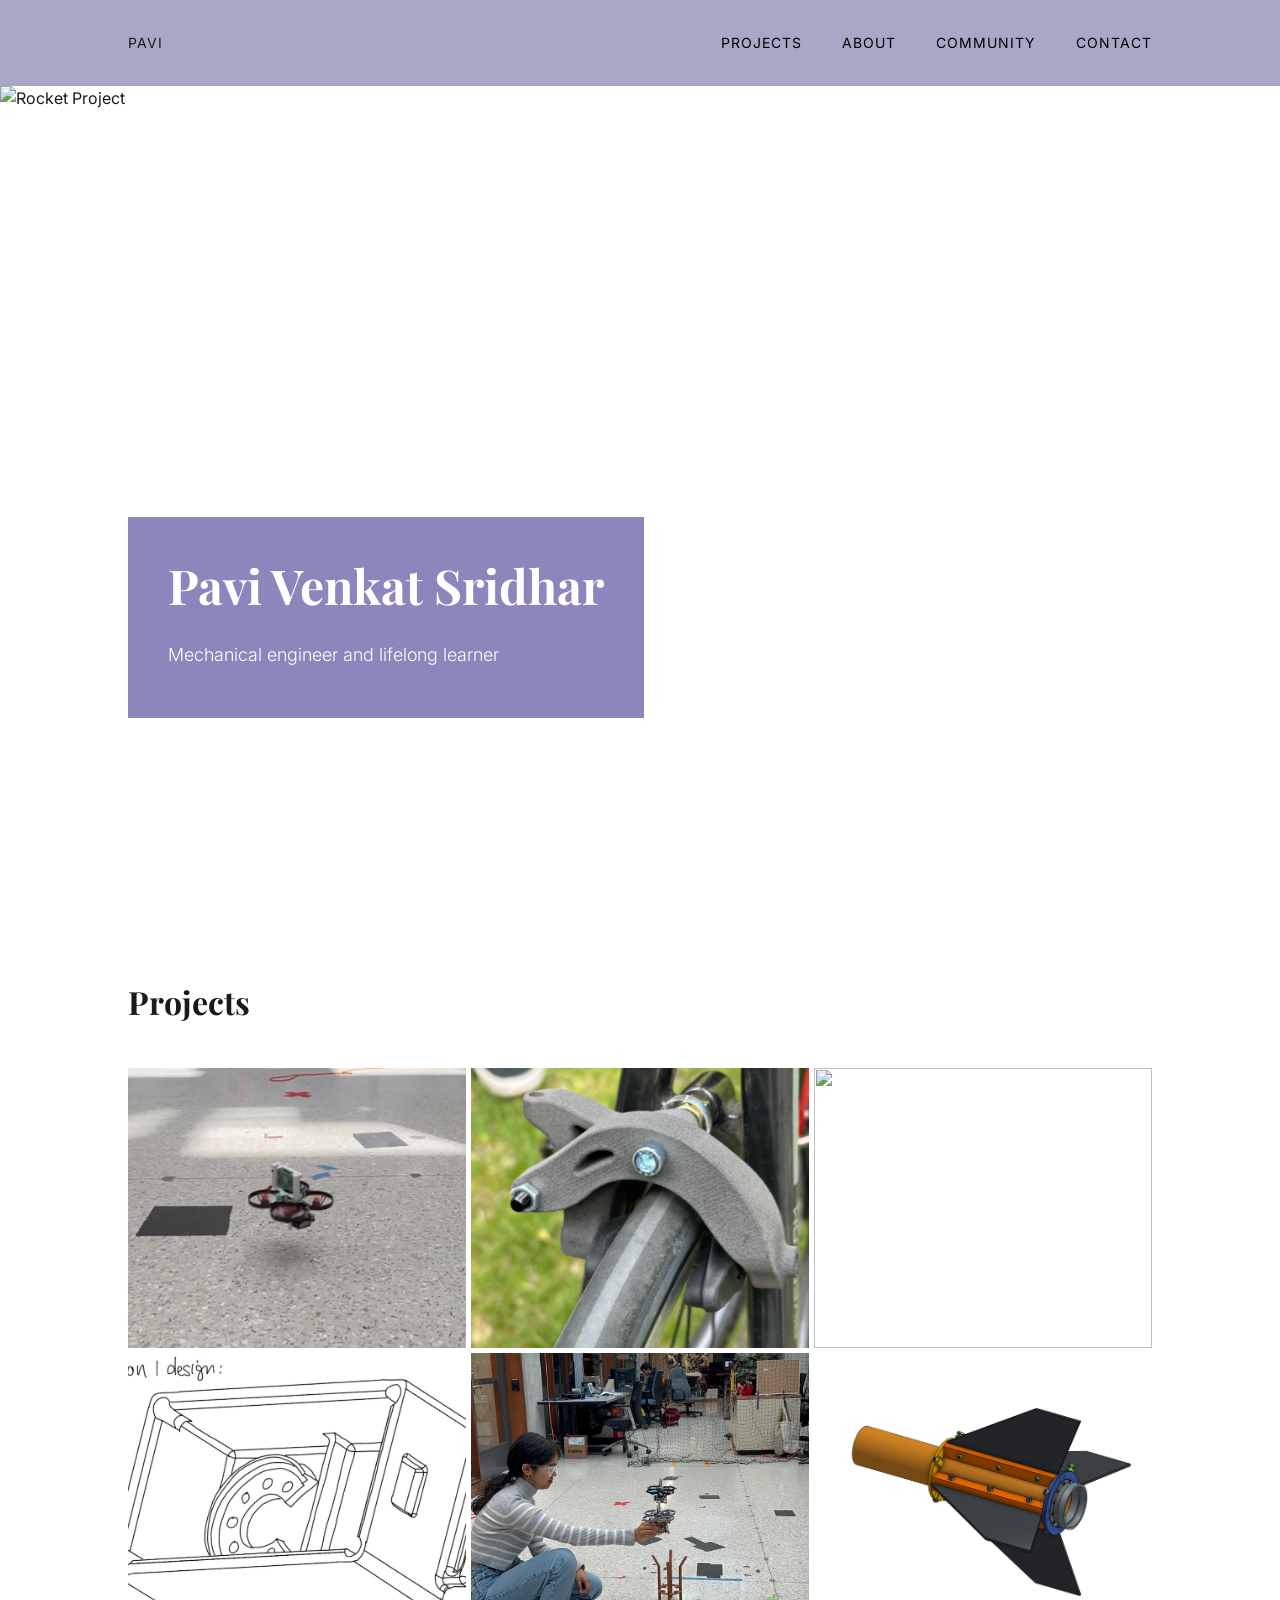
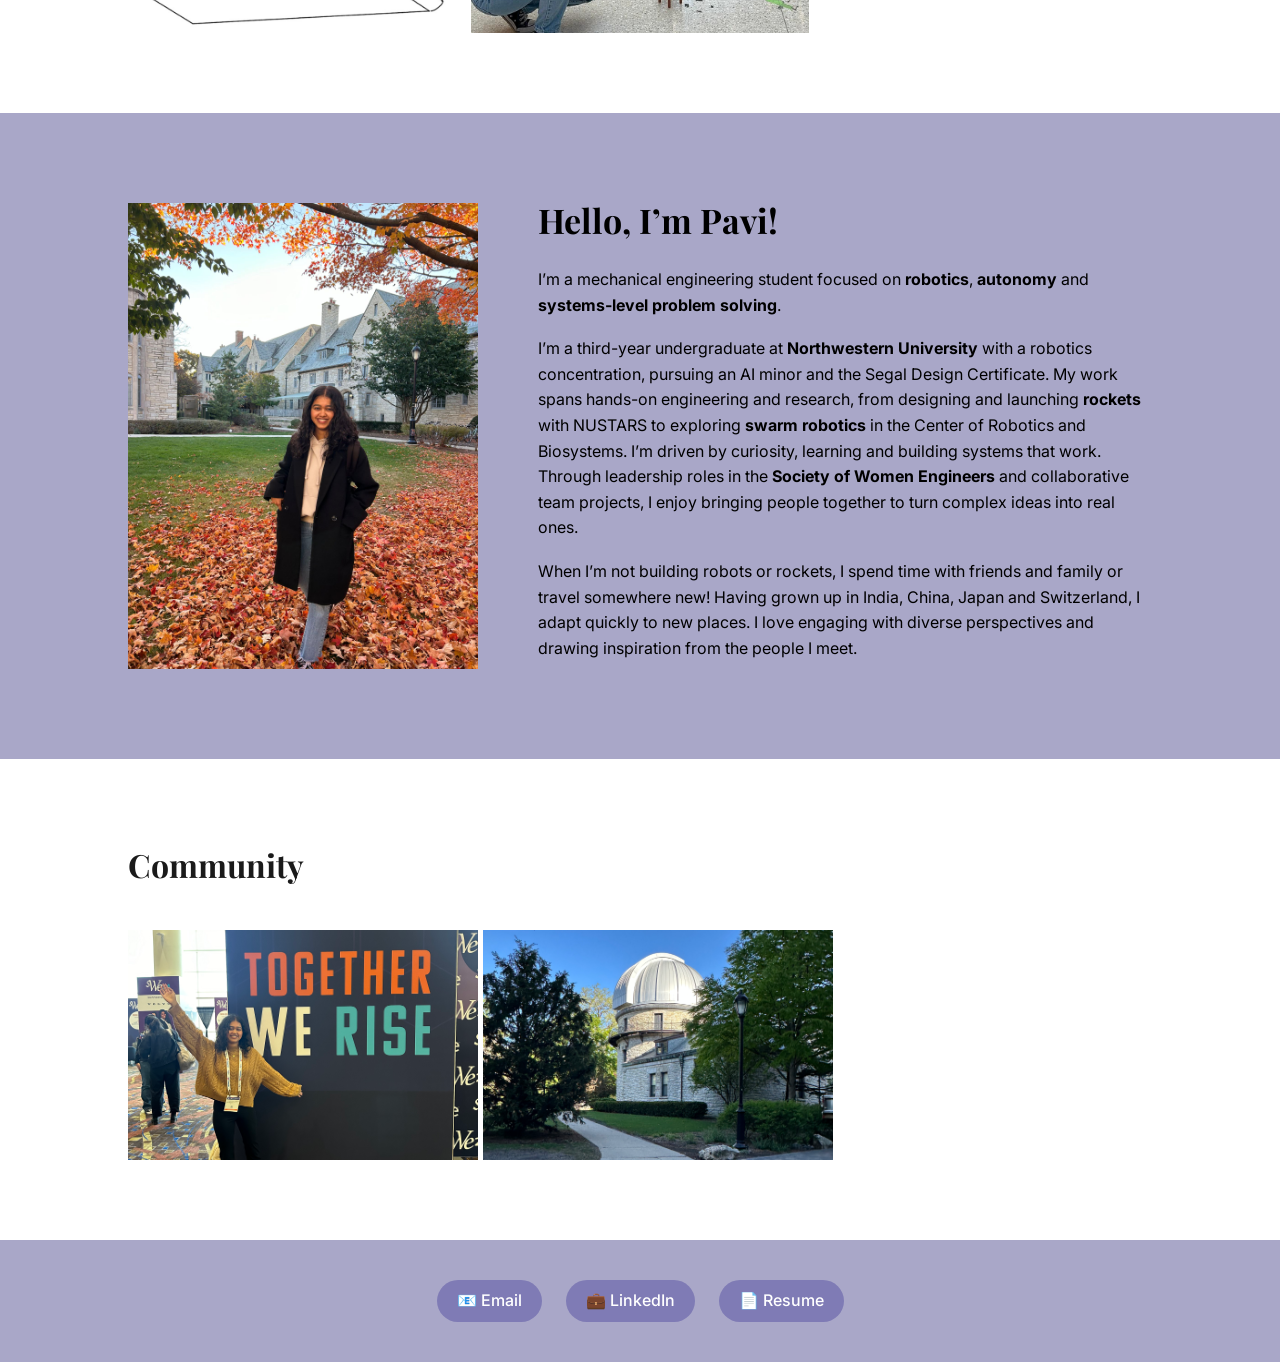
==== index.html @ 60ed6582 "images" ====
<!DOCTYPE html>
<html lang="en">
<head>
  <meta charset="UTF-8">
  <title>Pavi Venkat Sridhar</title>
  <link rel="stylesheet" href="style.css">
  <link href="https://fonts.googleapis.com/css2?family=Playfair+Display:wght@500;700&family=Inter:wght@300;400;600&display=swap" rel="stylesheet">
</head>
<body class="body">

  <!-- NAVBAR -->
  <nav class="navbar">
    <div class="logo">PAVI</div>
    <ul class="nav-links">
      <li><a href="#projects">PROJECTS</a></li>
      <li><a href="#about">ABOUT</a></li>
      <li><a href="#community">COMMUNITY</a></li>
      <li><a href="#contact">CONTACT</a></li>
    </ul>
  </nav>

  <!-- HERO -->
  <header class="hero">
    <img src="assets/landing.JPG" alt="Rocket Project">
    <div class="hero-text">
      <h1>Pavi Venkat Sridhar</h1>
      <p>Mechanical engineer and lifelong learner</p>
    </div>
  </header>

  <!-- PROJECTS -->
  <section id="projects" class="projects">
    <h2>Projects</h2>
    <div class="project-grid">
  
      <a href="quadrotor.html">
        <div class="project-item">
          <img src="assets/CS410/quadrotor.png">
          <div class="project-overlay">Quadrotor Design & Autonomous Control</div>
        </div>
      </a>
      <a href="bike_brake_calipers.html">
        <div class="project-item">
          <img src="assets/bike claiper/bike_calipers.png">
          <div class="project-overlay">Bike Brake Calipers</div>
        </div>
      </a>
      <a href="L2.html">
        <div class="project-item">
          <img src="assets/L2/launch.JPG" class="L2">
          <div class="project-overlay">Level 2 High Power Rocketry</div>
        </div>
      </a>
      <!--
      <div class="project-item">
        <img src="assets/jackinbox.jpeg">
        <div class="project-overlay">Jack in a Box</div>
      </div>
      -->
      <a href="Meemo.html">
        <div class="project-item">
          <img src="assets/Meemo/meemo.png">
          <div class="project-overlay">Meemo</div>
        </div>
      </a>
      <a href="swarm.html">
        <div class="project-item">
          <img src="assets/me with robot.jpg">
          <div class="project-overlay">Swarm Robotics Research</div>
        </div>
      </a>
      <!-- 
      <div class="project-item">
        <img src="assets/me333 circuit.png">
        <div class="project-overlay">PID Motor Control</div>
      </div>
      -->
      <a href="fins.html">
      <div class="project-item">
        <img src="assets/Fin clamps/fin clamp asembly.png">
        <div class="project-overlay">Modular Fin Clamp System</div>
      </div>
      </a>
  
    </div>
  </section>

  <!-- ABOUT -->
  <section id="about" class="about">
    <div class="about-container">
      <img src="assets/me nice photo.jpg" class="about-img">

      <div class="about-text">
        <h2>Hello, I’m Pavi!</h2>
        <p>
            I’m a mechanical engineering student focused on <strong>robotics</strong>, <strong>autonomy</strong> and <strong>systems-level problem solving</strong>. 
        </p>
        <p>
            I’m a third-year undergraduate at <strong>Northwestern University</strong> with a robotics concentration, pursuing an AI minor and the Segal Design Certificate. My work spans hands-on engineering and research, from designing and launching <strong>rockets</strong> with NUSTARS to exploring <strong>swarm robotics</strong> in the Center of Robotics and Biosystems. I’m driven by curiosity, learning and building systems that work. Through leadership roles in the <strong>Society of Women Engineers</strong> and collaborative team projects, I enjoy bringing people together to turn complex ideas into real ones.
        </p>
        <p>
            When I’m not building robots or rockets, I spend time with friends and family or travel somewhere new! Having grown up in India, China, Japan and Switzerland, I adapt quickly to new places. I love engaging with diverse perspectives and drawing inspiration from the people I meet.
        </p>
      </div>
    </div>
  </section>

 <!-- COMMUNITY -->
<section id="community" class="community">
  <h2>Community</h2>
  <div class="community-grid">
    <a href="community.html">
      <div class="project-item">
        <img src="assets/we25.jpeg">
        <div class="project-overlay">Society of Women Engineers</div>
      </div>
    </a>
    <a href="community.html">
      <div class="project-item">
        <img src="assets/dearborn.jpeg" class="Dearborn">
        <div class="project-overlay">Dearborn Observatory</div>
      </div>
    </a>
  </div>
</section>

  <!-- FOOTER -->
  <footer id="contact">
    <a href="mailto:pavithravenkatsridhar2027@u.northwestern.edu">📧 Email</a>
    <a href="https://www.linkedin.com/in/pavi-venk/">💼 LinkedIn</a>
    <a href="resume.pdf" download>📄 Resume</a>
  </footer>

</body>
</html>
---- style.css ----
/* --------------------- LANDING PAGE --------------------- */
:root {
    --lavender: #a9a7c8;
    --lavender-dark: #7f7bb5;
    --text-dark: #1a1a1a;
  }
  
  * {
    box-sizing: border-box;
  }
  
  body {
    margin: 0;
    font-family: 'Inter', sans-serif;
    color: var(--text-dark);
    line-height: 1.6;
    background-color: white;
  }
  
  h1, h2 {
    font-family: 'Playfair Display', serif;
    margin: 0;
  }
  
  section {
    padding: 80px 10%;
    background-color: white;
  }
  
  /* NAVBAR */
  .navbar {
    background: var(--lavender);
    display: flex;
    justify-content: space-between;
    align-items: center;
    padding: 18px 10%;
    font-size: 14px;
    letter-spacing: 1px;
  }
  
  .nav-links {
    list-style: none;
    display: flex;
    gap: 40px;
  }
  
  .nav-links a {
    text-decoration: none;
    color: black;
  }
  
  /* HERO */
  .hero {
    position: relative;
    height: 90vh;
    overflow: hidden;
  }
  
  .hero img {
    width: 100%;
    height: 100%;
    object-fit: cover;
  }
  
  .hero-text {
    position: absolute;
    bottom: 22%;
    left: 10%;
    background: rgba(127, 123, 181, 0.9);
    padding: 30px 40px;
    color: white;
    max-width: 550px;
  }
  
  .hero-text h1 {
    font-size: 48px;
    margin-bottom: 10px;
  }
  
  .hero-text p {
    font-size: 18px;
    font-weight: 300;
  }
  
  /* PROJECTS */
.L2 {
  object-position: center 80%;
}

.project-item {
  position: relative;
  overflow: hidden;
  height: 280px;
}

.project-item img {
  width: 100%;
  height: 100%;
  object-fit: cover;
  transition: transform 0.3s ease;
  display: block;
}

.project-item img:hover {
  transform: scale(1.03);
}

.project-overlay {
  position: absolute;
  inset: 0;
  background: rgba(127, 123, 181, 0);
  color: white;
  display: flex;
  align-items: center;
  justify-content: center;
  text-align: center;
  padding: 16px;
  font-size: 14px;
  font-weight: 600;
  opacity: 0;
  transition: opacity 0.3s ease, background 0.3s ease;
}

.project-item:hover .project-overlay {
  opacity: 1;
  background: rgba(127, 123, 181, 0.75);
}

.project-item:hover img {
  transform: scale(1.03);
}

.projects h2 {
  margin-bottom: 40px;
  font-size: 32px;
}

.project-grid {
  display: grid;
  grid-template-columns: repeat(3, 1fr);
  gap: 5px;
}
  
  /* ABOUT */
  .about {
    background: var(--lavender);
    color: white;
  }
  
  .about-container {
    display: flex;
    align-items: center;
    gap: 60px;
  }
  
  .about-img {
    width: 350px;
  }
  
  .about-text h2 {
    font-size: 34px;
    margin-bottom: 20px;
    color: black;
  }
  
  .about-text p {
    margin-bottom: 18px;
    max-width: 750px;
    color: black;
  }
  
  /* COMMUNITY */
  .Dearborn {
    object-position: center 30%;
  }

  .community {
    background-color: white;
  }

  .community h2 {
    margin-bottom: 40px;
    font-size: 32px;
  }
  
  .community-grid {
    display: flex;
    gap: 5px;
  }
  
  .community-grid .project-item {
    width: 350px;
    height: 230px;
    flex-shrink: 0;
  }
  
  /* FOOTER */
  footer {
    background: var(--lavender);
    padding: 40px;
    text-align: center;
  }
  
  footer a {
    margin: 0 10px;
    text-decoration: none;
    color: white;
    font-weight: 500;
    background-color: var(--lavender-dark);
    padding: 8px 20px;
    border-radius: 999px;
    display: inline-block;
  }
  
  footer a:hover {
    background-color: #6a669a;
  }
  
  /* RESPONSIVE */
  @media (max-width: 900px) {
  
    .project-grid {
      grid-template-columns: repeat(2, 1fr);
    }
  
    .about-container {
      flex-direction: column;
      text-align: center;
    }
  
    .hero-text {
      left: 5%;
      right: 5%;
    }
  }



  /* --------------------- QUADROTOR PAGE --------------------- */

  .project-hero {
    background: var(--lavender);
    padding: 60px 10% 50px;
    color: white;
    display: grid;
    grid-template-columns: 1fr 1fr;
    grid-template-rows: auto;
    gap: 40px;
    align-items: center;
  }
  .project-hero-text {
    display: flex;
    flex-direction: column;
    gap: 20px;
  }
  .project-hero figcaption {
    color: white;
    opacity: 0.8;
    font-size: 13px;
    margin-top: 8px;
    text-align: center;
  }
  .back-link {
    grid-column: 1 / -1;
  }
  .back-link:hover { opacity: 1; }
  .back-link::before { content: '← '; }

  .project-hero h1 {
    font-size: 48px;
    max-width: 600px;
    line-height: 1.2;
    margin-bottom: 20px;
  }

  .blurb {
    background: rgba(255,255,255,0.2);
    color: white;
    padding: 5px 16px;
    border-radius: 999px;
    font-size: 13px;
    font-weight: 500;
  }

  .skills-row {
    display: flex;
    gap: 10px;
    flex-wrap: wrap;
    margin-top: 16px;
  }
  .skill-pill {
    background: rgba(255,255,255,0.2);
    color: white;
    padding: 5px 16px;
    border-radius: 999px;
    font-size: 13px;
    font-weight: 500;
  }

  /* CONTENT */
  .project-content {
    max-width: 1300px;
    margin: 0 auto;
    padding: 60px 10%;
  }
  .project-intro {
    display: grid;
    grid-template-columns: 1fr 1fr;
    gap: 60px;
    align-items: start;
    margin-bottom: 70px;
  }
  .project-intro p {
    font-size: 16px;
    line-height: 1.8;
    color: #333;
    margin: 0;
  }
  .video-placeholder {
    background: #f0f0f0;
    border: 1px solid #ddd;
    height: 240px;
    display: flex;
    align-items: center;
    justify-content: center;
    color: #999;
    font-size: 13px;
    letter-spacing: 1px;
  }

  /* SECTIONS */
  .project-section {
    margin-bottom: 70px;
  }
  .project-section h2 {
    font-family: 'Playfair Display', serif;
    font-size: 24px;
    color: var(--lavender-dark);
    margin-bottom: 20px;
    padding-bottom: 8px;
    border-bottom: 2px solid var(--lavender);
  }
  .project-section p {
    font-size: 16px;
    line-height: 1.8;
    color: #333;
    max-width: 680px;
  }

  /* TWO COL */
  .two-col {
    display: grid;
    grid-template-columns: 1fr 1fr;
    gap: 50px;
    align-items: start;
    margin-bottom: 70px;
  }
  .two-col.reverse { direction: rtl; }
  .two-col.reverse > * { direction: ltr; }

  /* FIGURES */
  figure {
    margin: 0;
  }
  figure img {
    width: 100%;
    object-fit: cover;
  }
  figcaption {
    font-size: 13px;
    color: #888;
    margin-top: 8px;
    text-align: center;
    font-style: italic;
  }
  .chart-placeholder {
    background: #f7f7f7;
    border: 1px solid #e0e0e0;
    height: 260px;
    display: flex;
    align-items: center;
    justify-content: center;
    color: #bbb;
    font-size: 13px;
    letter-spacing: 1px;
  }

  /* BOTTOM MEDIA ROW */
  .media-row {
    display: grid;
    grid-template-columns: 1fr 1fr;
    gap: 30px;
    margin-bottom: 40px;
  }

  @media (max-width: 800px) {
    .project-intro, .two-col, .media-row { grid-template-columns: 1fr; }
    .project-hero h1 { font-size: 32px; }
    .two-col.reverse { direction: ltr; }
  }



  /* ---------------------  COMMUNITY PAGE --------------------- */
  .page-content {
    padding: 60px 10%;
  }

  .project-hero {
    background: var(--lavender);
    padding: 60px 10% 50px;
    color: white;
  }
  .back-link {
    display: inline-block;
    margin-bottom: 24px;
    text-decoration: none;
    color: white;
    font-size: 14px;
    letter-spacing: 1px;
    opacity: 0.85;
    transition: opacity 0.2s;
  }
  .back-link:hover { opacity: 1; }
  .back-link::before { content: '← '; }
  .project-hero h1 {
    font-family: 'Playfair Display', serif;
    font-size: 56px;
    font-weight: 700;
    color: white;
    margin: 0 0 8px;
    line-height: 1.15;
  }

  /* COMMUNITY SECTION */
  .community-section {
    display: grid;
    grid-template-columns: 1fr 1fr 1fr;
    gap: 40px;
    align-items: start;
    margin-bottom: 70px;
  }

  .community-section-text h2 {
    font-family: 'Playfair Display', serif;
    font-size: 22px;
    color: var(--lavender-dark);
    margin-bottom: 20px;
    font-weight: 500;
  }

  .community-section-text p {
    font-size: 15px;
    line-height: 1.8;
    color: #333;
    margin: 0;
  }

  .community-section-images {
    display: flex;
    flex-direction: column;
    gap: 16px;
  }

  .community-section-images img {
    width: 100%;
    object-fit: cover;
    display: block;
  }

  .community-section-images img.tall {
    height: 260px;
  }

  .community-section-images img.short {
    height: 120px;
    object-fit: contain;
    background: #f9f9f9;
  }

  .img-single {
    height: 260px;
    width: 100%;
    object-fit: cover;
    display: block;
  }

  hr.section-divider {
    border: none;
    border-top: 1px solid #e8e8e8;
    margin-bottom: 70px;
  }

  @media (max-width: 900px) {
    .community-section {
      grid-template-columns: 1fr;
    }
  }
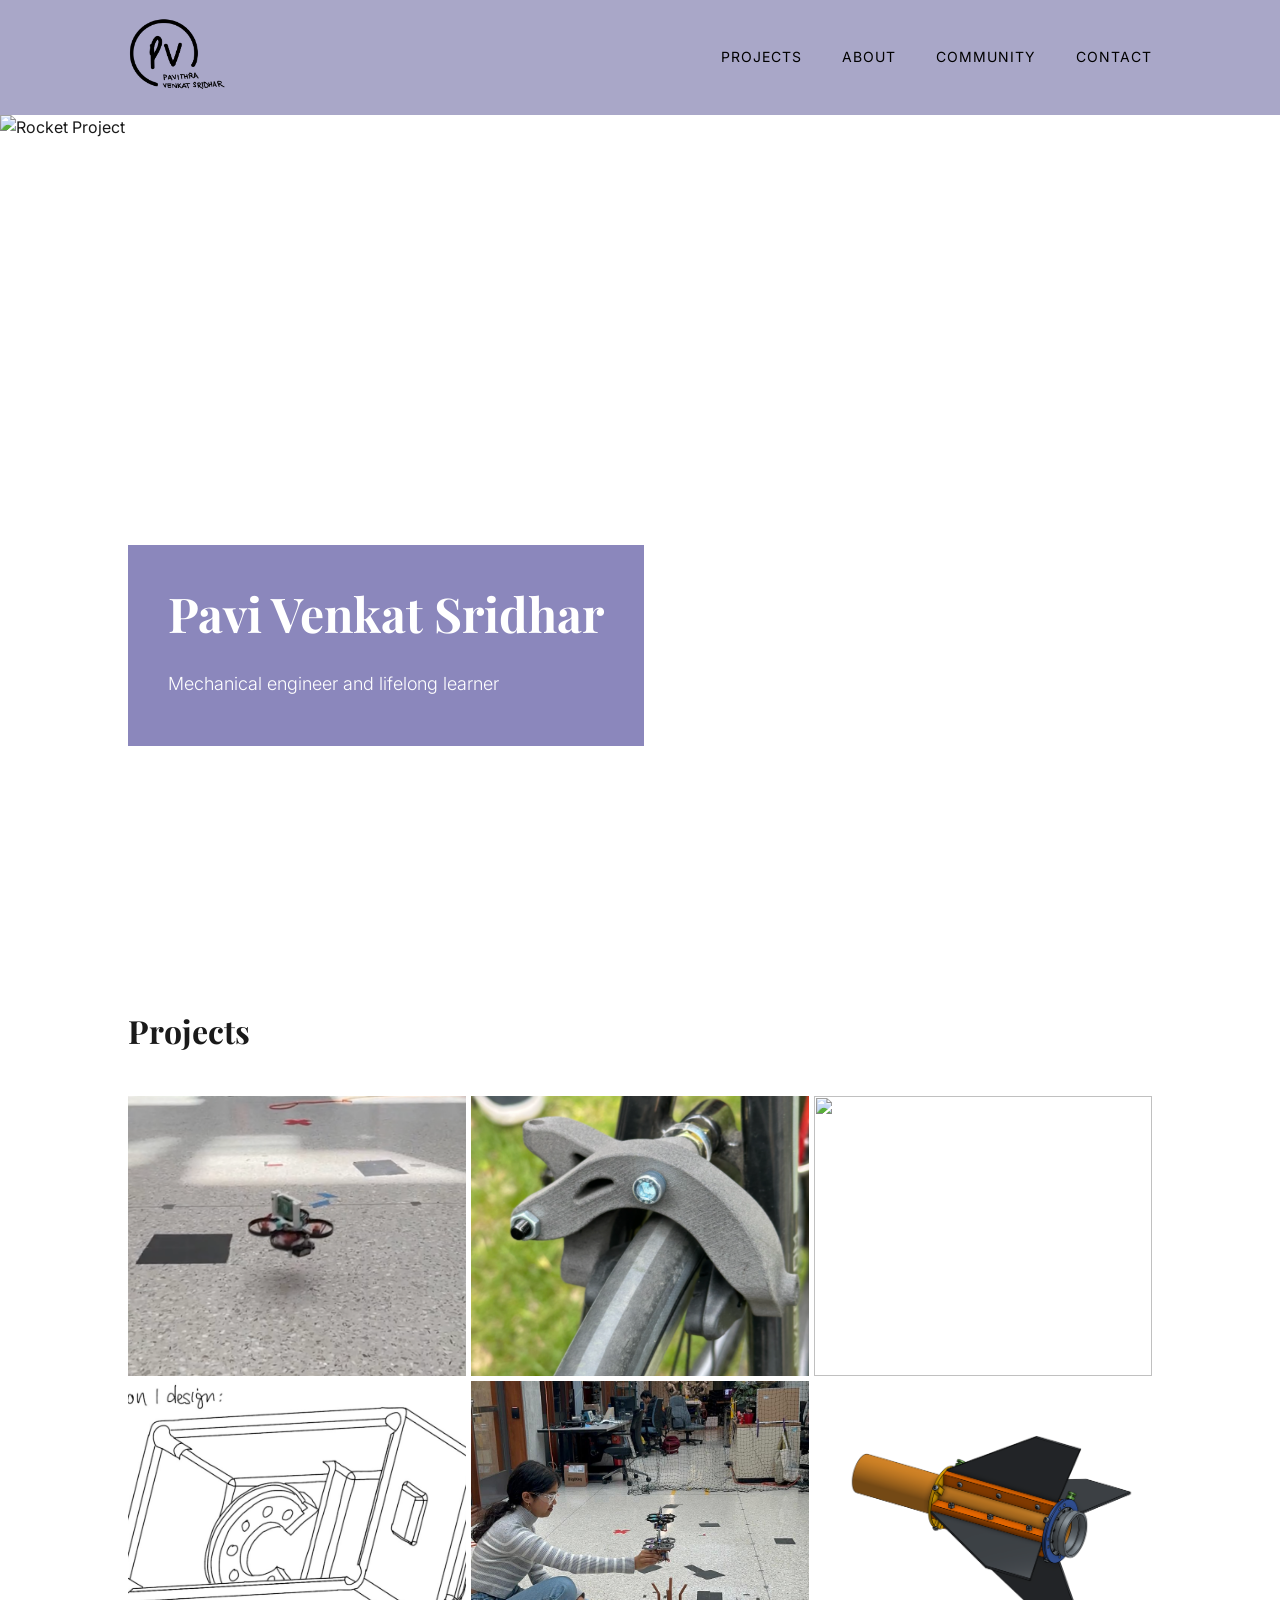
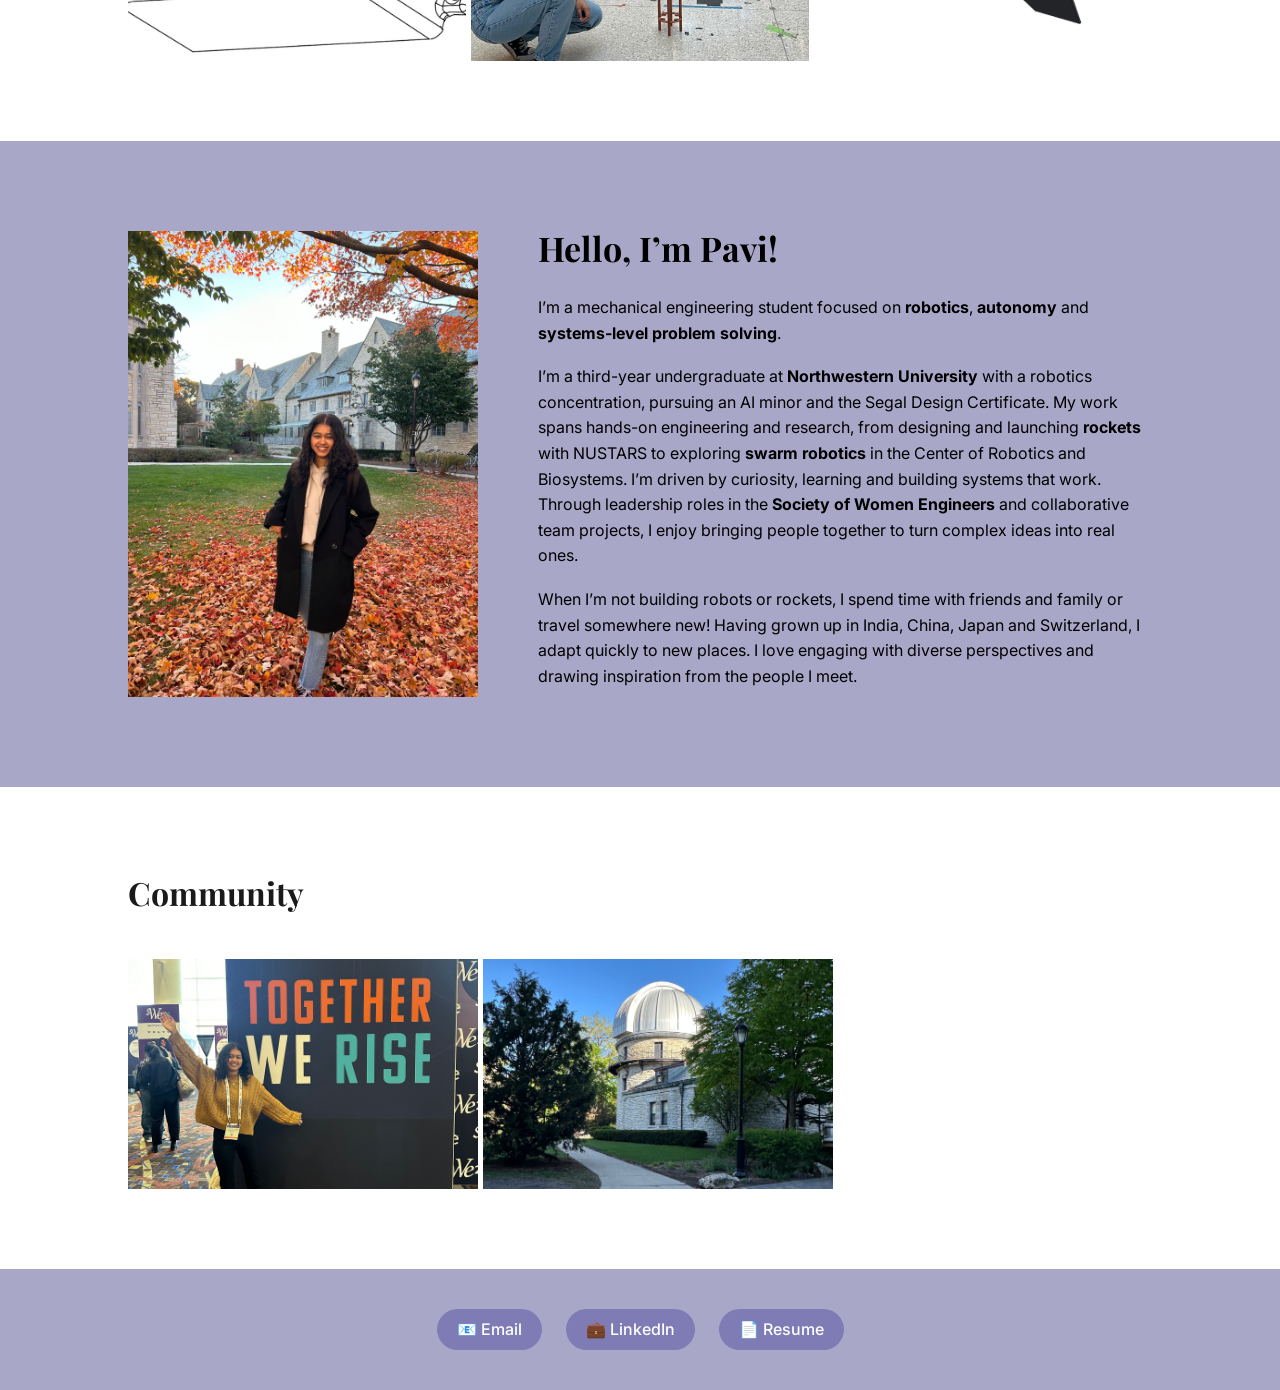
==== commit acb87970: "logo added" ====
--- a/index.html
+++ b/index.html
@@ -10,7 +10,7 @@
 
   <!-- NAVBAR -->
   <nav class="navbar">
-    <div class="logo">PAVI</div>
+    <div class="logo"> <img src="assets/logo.png" class="logo" width="100"> </div>
     <ul class="nav-links">
       <li><a href="#projects">PROJECTS</a></li>
       <li><a href="#about">ABOUT</a></li>
@@ -117,7 +117,7 @@
     </a>
     <a href="community.html">
       <div class="project-item">
-        <img src="assets/dearborn.jpeg" class="Dearborn">
+        <img src="assets/dearborn2.jpeg" class="Dearborn">
         <div class="project-overlay">Dearborn Observatory</div>
       </div>
     </a>
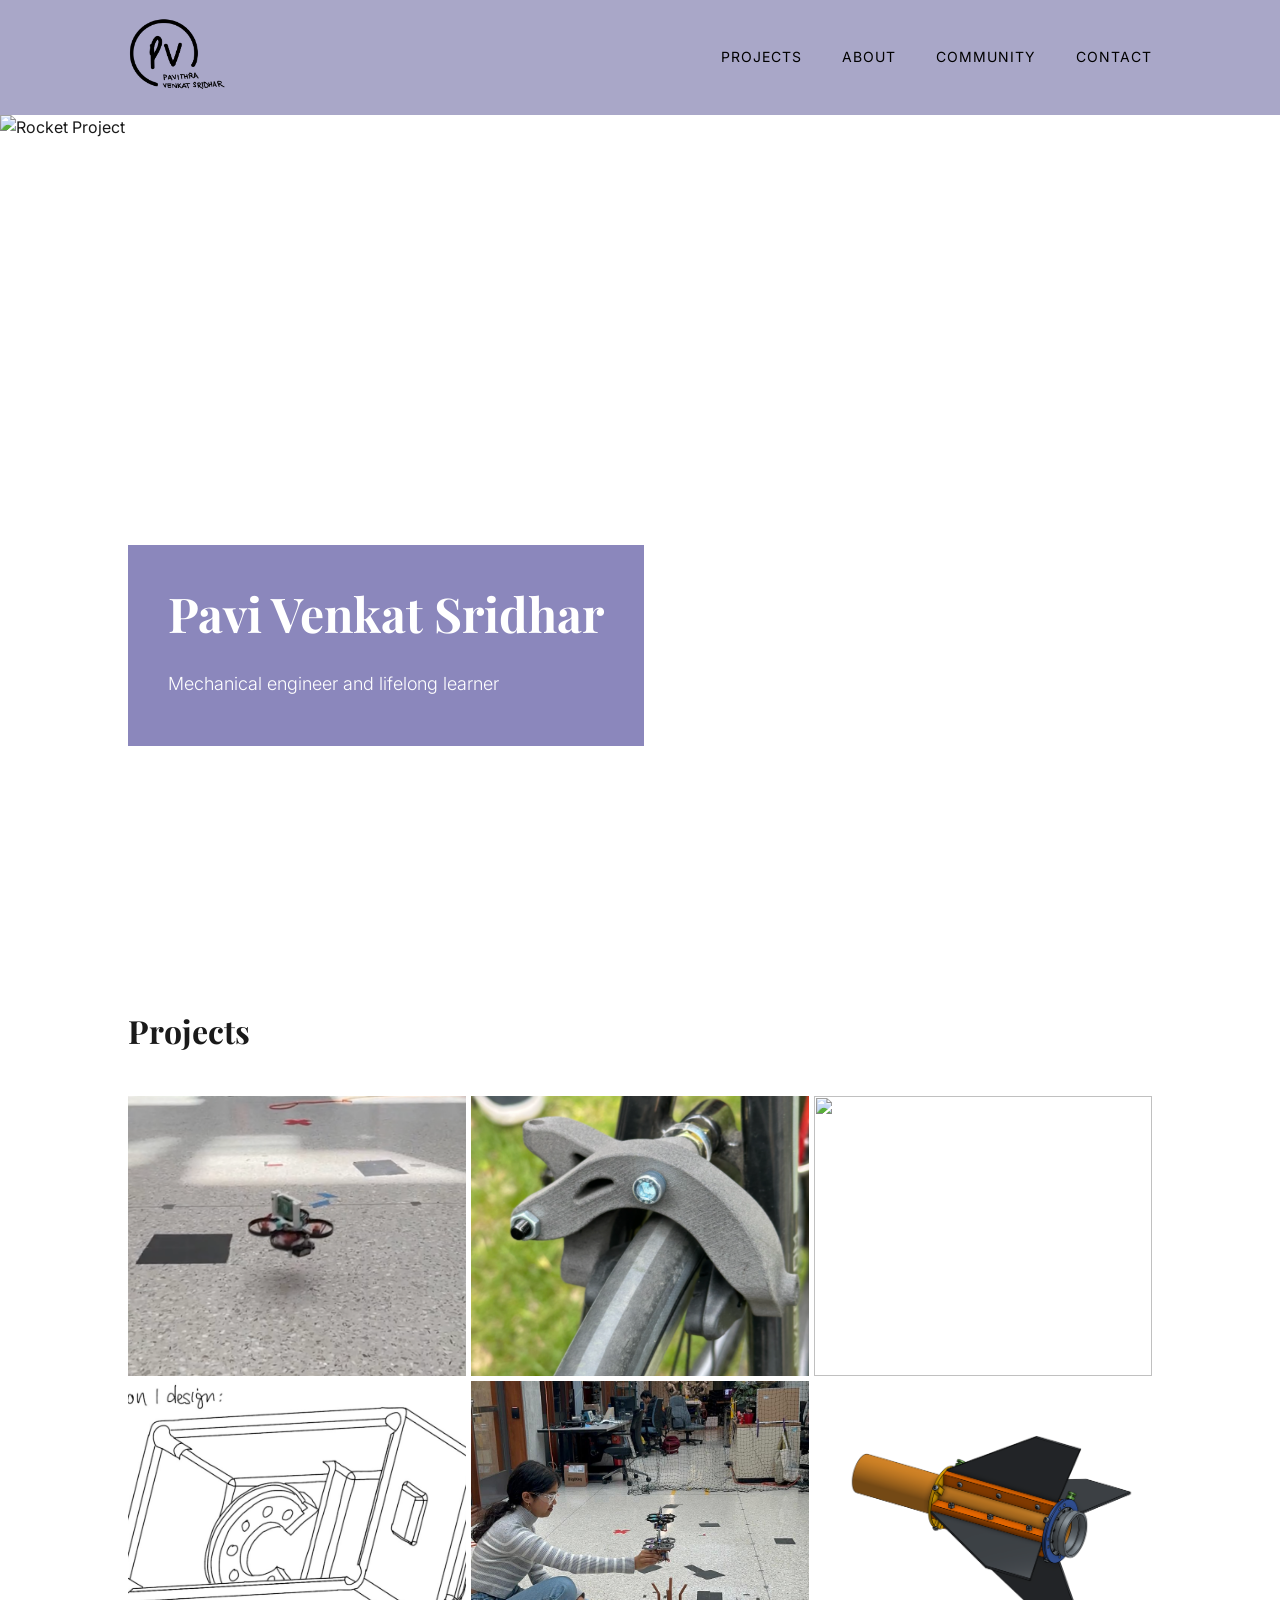
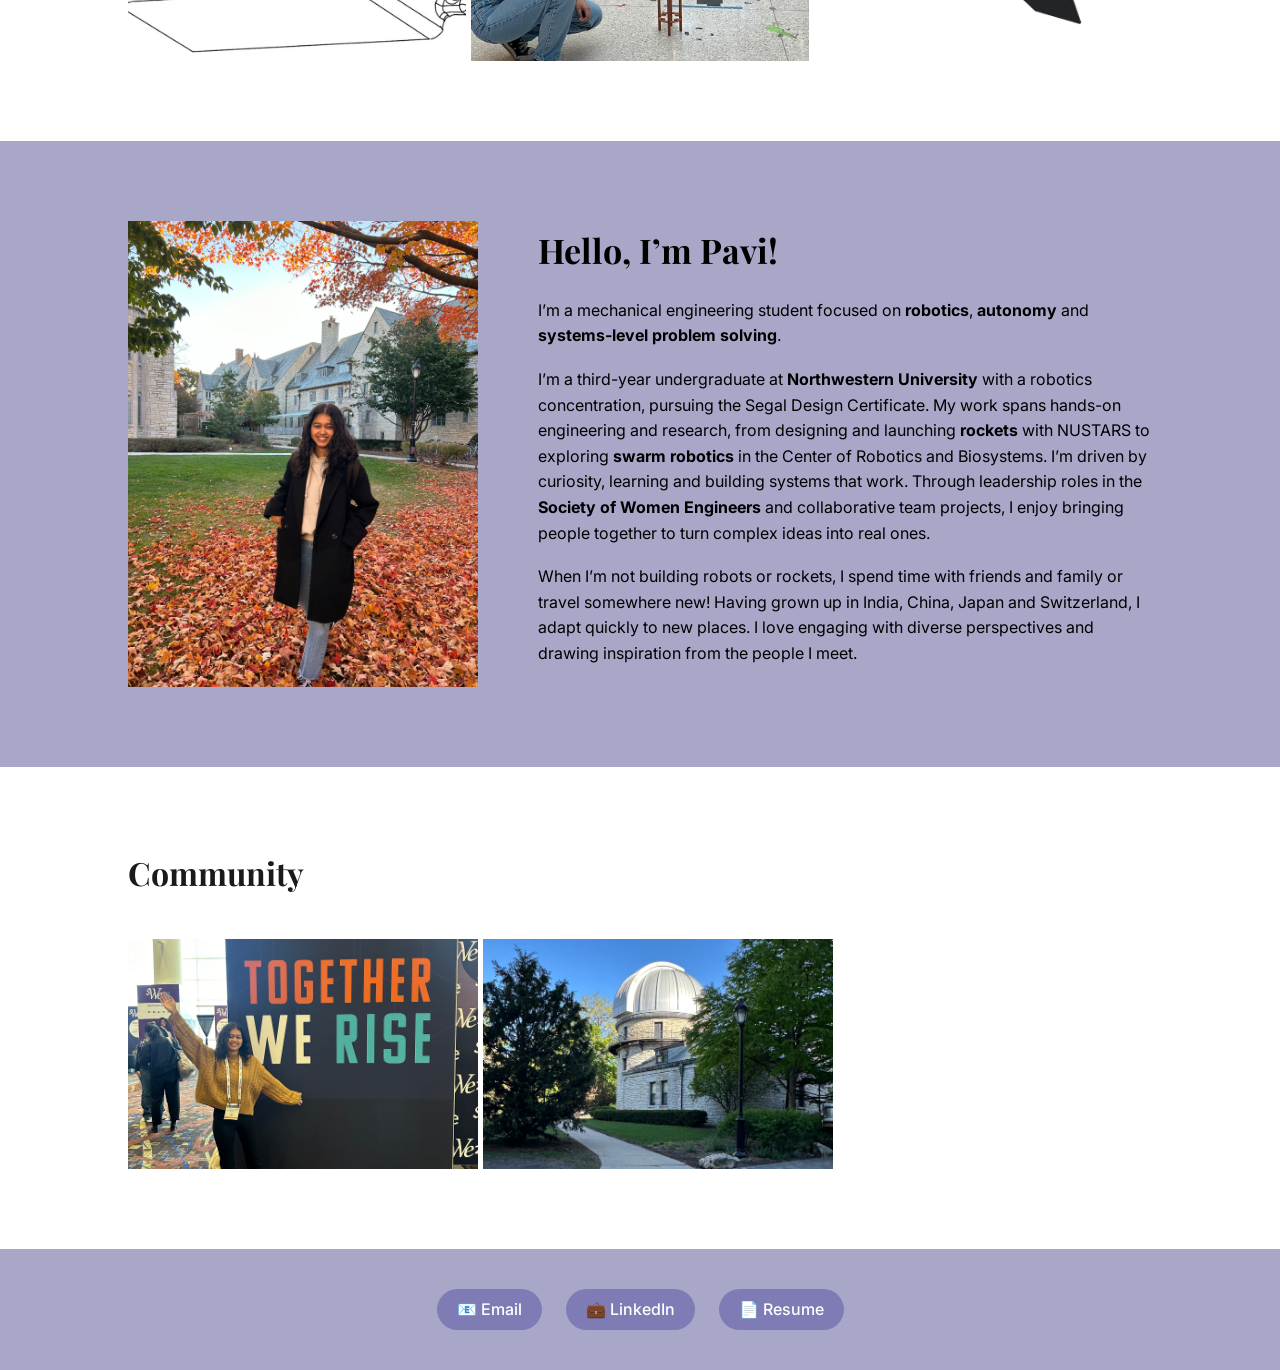
==== commit 86d1c373: "delete" ====
--- a/index.html
+++ b/index.html
@@ -96,7 +96,7 @@
             I’m a mechanical engineering student focused on <strong>robotics</strong>, <strong>autonomy</strong> and <strong>systems-level problem solving</strong>. 
         </p>
         <p>
-            I’m a third-year undergraduate at <strong>Northwestern University</strong> with a robotics concentration, pursuing an AI minor and the Segal Design Certificate. My work spans hands-on engineering and research, from designing and launching <strong>rockets</strong> with NUSTARS to exploring <strong>swarm robotics</strong> in the Center of Robotics and Biosystems. I’m driven by curiosity, learning and building systems that work. Through leadership roles in the <strong>Society of Women Engineers</strong> and collaborative team projects, I enjoy bringing people together to turn complex ideas into real ones.
+            I’m a third-year undergraduate at <strong>Northwestern University</strong> with a robotics concentration, pursuing the Segal Design Certificate. My work spans hands-on engineering and research, from designing and launching <strong>rockets</strong> with NUSTARS to exploring <strong>swarm robotics</strong> in the Center of Robotics and Biosystems. I’m driven by curiosity, learning and building systems that work. Through leadership roles in the <strong>Society of Women Engineers</strong> and collaborative team projects, I enjoy bringing people together to turn complex ideas into real ones.
         </p>
         <p>
             When I’m not building robots or rockets, I spend time with friends and family or travel somewhere new! Having grown up in India, China, Japan and Switzerland, I adapt quickly to new places. I love engaging with diverse perspectives and drawing inspiration from the people I meet.
